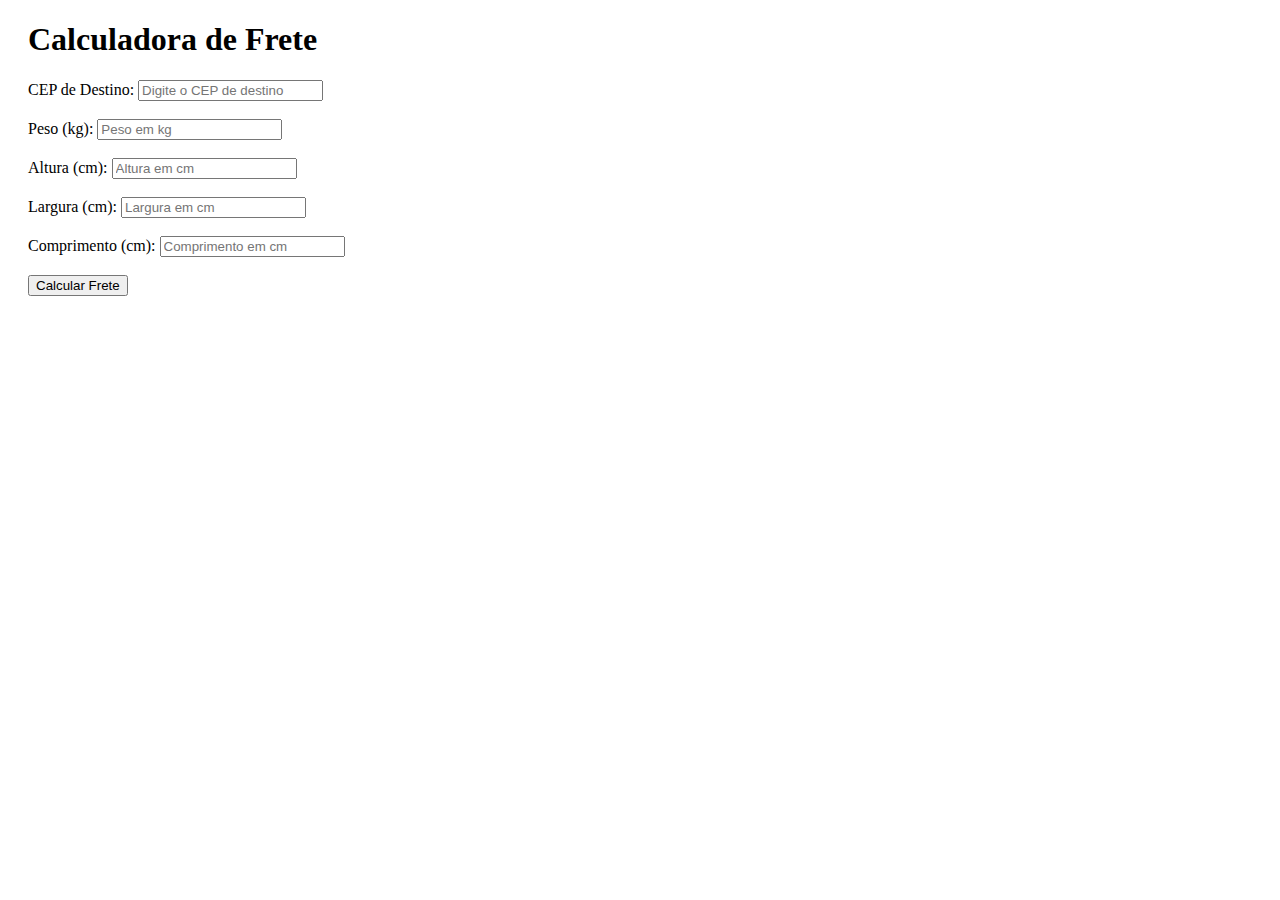
==== teste.html @ 180aedf5 "Update teste.html" ====
<!DOCTYPE html>
<html lang="pt-br">
<head>
    <meta charset="UTF-8">
    <meta name="viewport" content="width=device-width, initial-scale=1.0">
    <title>Calculadora de Frete</title>
    <script>
        async function calcularFrete() {
            const cepDestino = document.getElementById("cepDestino").value;
            const peso = parseFloat(document.getElementById("peso").value);
            const altura = parseFloat(document.getElementById("altura").value);
            const largura = parseFloat(document.getElementById("largura").value);
            const comprimento = parseFloat(document.getElementById("comprimento").value);

            if (!cepDestino || !peso || !altura || !largura || !comprimento) {
                alert("Por favor, preencha todos os campos.");
                return;
            }

            const cepOrigem = "01023050"; // CEP da loja (alterar conforme necessário)

            // URL para consultar os Correios
            const url = `http://ws.correios.com.br/calculador/CalcPrecoPrazo.asmx/CalcPrecoPrazo?nCdEmpresa=&sDsSenha=&nCdServico=04014,04510&sCepOrigem=${cepOrigem}&sCepDestino=${cepDestino}&nVlPeso=${peso}&nCdFormato=1&nVlComprimento=${comprimento}&nVlAltura=${altura}&nVlLargura=${largura}&nVlDiametro=0&sCdMaoPropria=N&nVlValorDeclarado=0&sCdAvisoRecebimento=N&StrRetorno=xml`;

            try {
                const response = await fetch(url);
                const data = await response.text(); // Dados em formato XML

                // Converte o XML para JSON
                const parser = new DOMParser();
                const xmlDoc = parser.parseFromString(data, "text/xml");
                const valorFrete = xmlDoc.getElementsByTagName("Valor")[0]?.textContent;

                if (valorFrete) {
                    document.getElementById("resultado").innerHTML = `Valor do frete: R$ ${valorFrete}`;
                } else {
                    document.getElementById("resultado").innerHTML = "Não foi possível calcular o frete.";
                }
            } catch (error) {
                console.error("Erro na requisição:", error);
                document.getElementById("resultado").innerHTML = "Erro ao calcular o frete.";
            }
        }
    </script>
</head>
<body>
    <div style="margin: 20px;">
        <h1>Calculadora de Frete</h1>

        <label for="cepDestino">CEP de Destino:</label>
        <input type="text" id="cepDestino" placeholder="Digite o CEP de destino"><br><br>

        <label for="peso">Peso (kg):</label>
        <input type="number" id="peso" placeholder="Peso em kg"><br><br>

        <label for="altura">Altura (cm):</label>
        <input type="number" id="altura" placeholder="Altura em cm"><br><br>

        <label for="largura">Largura (cm):</label>
        <input type="number" id="largura" placeholder="Largura em cm"><br><br>

        <label for="comprimento">Comprimento (cm):</label>
        <input type="number" id="comprimento" placeholder="Comprimento em cm"><br><br>

        <button onclick="calcularFrete()">Calcular Frete</button>

        <h2 id="resultado"></h2>
    </div>
</body>
</html>
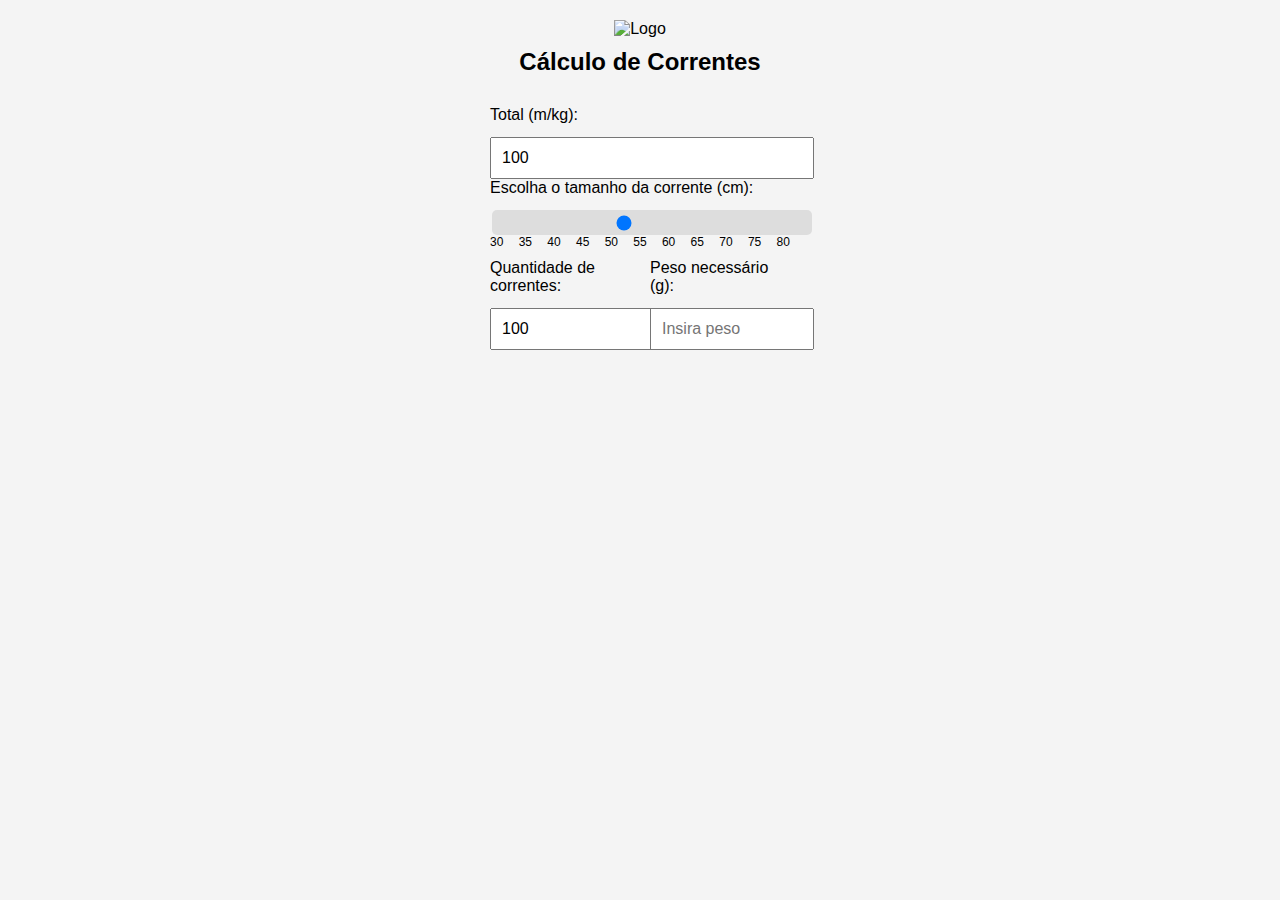
==== commit 87ed72f4: "Update teste.html" ====
--- a/teste.html
+++ b/teste.html
@@ -1,70 +1,162 @@
 <!DOCTYPE html>
-<html lang="pt-br">
+<html lang="en">
 <head>
-    <meta charset="UTF-8">
-    <meta name="viewport" content="width=device-width, initial-scale=1.0">
-    <title>Calculadora de Frete</title>
-    <script>
-        async function calcularFrete() {
-            const cepDestino = document.getElementById("cepDestino").value;
-            const peso = parseFloat(document.getElementById("peso").value);
-            const altura = parseFloat(document.getElementById("altura").value);
-            const largura = parseFloat(document.getElementById("largura").value);
-            const comprimento = parseFloat(document.getElementById("comprimento").value);
+  <meta charset="UTF-8">
+  <meta name="viewport" content="width=device-width, initial-scale=1.0">
+  <title>Cálculo de Correntes</title>
+  <style>
+    /* Estilos para o layout */
+    body {
+      font-family: Arial, sans-serif;
+      margin: 0;
+      padding: 20px;
+      background-color: #f4f4f4;
+    }
 
-            if (!cepDestino || !peso || !altura || !largura || !comprimento) {
-                alert("Por favor, preencha todos os campos.");
-                return;
-            }
+    header {
+      text-align: center;
+      margin-bottom: 30px;
+    }
 
-            const cepOrigem = "01023050"; // CEP da loja (alterar conforme necessário)
+    header img {
+      max-width: 100px;
+    }
 
-            // URL para consultar os Correios
-            const url = `http://ws.correios.com.br/calculador/CalcPrecoPrazo.asmx/CalcPrecoPrazo?nCdEmpresa=&sDsSenha=&nCdServico=04014,04510&sCepOrigem=${cepOrigem}&sCepDestino=${cepDestino}&nVlPeso=${peso}&nCdFormato=1&nVlComprimento=${comprimento}&nVlAltura=${altura}&nVlLargura=${largura}&nVlDiametro=0&sCdMaoPropria=N&nVlValorDeclarado=0&sCdAvisoRecebimento=N&StrRetorno=xml`;
+    header h2 {
+      margin-top: 10px;
+    }
 
-            try {
-                const response = await fetch(url);
-                const data = await response.text(); // Dados em formato XML
+    .container {
+      display: flex;
+      flex-direction: column;
+      align-items: center;
+      gap: 20px;
+    }
 
-                // Converte o XML para JSON
-                const parser = new DOMParser();
-                const xmlDoc = parser.parseFromString(data, "text/xml");
-                const valorFrete = xmlDoc.getElementsByTagName("Valor")[0]?.textContent;
+    .input-wrapper {
+      display: flex;
+      flex-direction: column;
+      align-items: flex-start;
+      width: 300px;
+    }
 
-                if (valorFrete) {
-                    document.getElementById("resultado").innerHTML = `Valor do frete: R$ ${valorFrete}`;
-                } else {
-                    document.getElementById("resultado").innerHTML = "Não foi possível calcular o frete.";
-                }
-            } catch (error) {
-                console.error("Erro na requisição:", error);
-                document.getElementById("resultado").innerHTML = "Erro ao calcular o frete.";
-            }
-        }
-    </script>
+    label {
+      margin-bottom: 8px;
+    }
+
+    .inline-group {
+      display: flex;
+      justify-content: space-between;
+      gap: 20px;
+      width: 300px;
+    }
+
+    .input-wrapper input,
+    .input-wrapper select {
+      padding: 10px;
+      font-size: 16px;
+      width: 100%;
+      margin-top: 5px;
+    }
+
+    /* Estilos para a régua */
+    .ruler-container {
+      position: relative;
+      width: 100%;
+      max-width: 500px;
+      margin: 0 auto;
+    }
+
+    input[type="range"] {
+      width: 100%;
+      -webkit-appearance: none;
+      height: 5px;
+      background: #ddd;
+      border-radius: 5px;
+      outline: none;
+      cursor: pointer;
+    }
+
+    input[type="range"]:focus {
+      background: #ccc;
+    }
+
+    .ruler {
+      position: absolute;
+      top: 30px;
+      width: 100%;
+      display: flex;
+      justify-content: space-between;
+      font-size: 12px;
+    }
+
+    .ruler span {
+      display: inline-block;
+    }
+
+    #resultado {
+      margin-top: 20px;
+      font-size: 18px;
+    }
+  </style>
 </head>
 <body>
-    <div style="margin: 20px;">
-        <h1>Calculadora de Frete</h1>
+  <header>
+    <img src="https://via.placeholder.com/100" alt="Logo">
+    <h2>Cálculo de Correntes</h2>
+  </header>
+  <div class="container">
+    <!-- Grupo 1: Peso por metro e Tamanho da corrente -->
+    <div class="group">
+      <div class="input-wrapper">
+        <label for="pesoPorMetro">Total (m/kg):</label>
+        <input type="number" id="pesoPorMetro" placeholder="Insira Total de metros por Kg" value="100" oninput="atualizarCalculos()">
+      </div>
+      <div class="input-wrapper">
+        <label for="tamanhoCorrente">Escolha o tamanho da corrente (cm):</label>
+        <div class="ruler-container">
+          <input type="range" id="tamanhoCorrente" min="30" max="80" step="5" value="50" oninput="atualizarCalculos()">
+          <div class="ruler">
+            <span>30</span><span>35</span><span>40</span><span>45</span><span>50</span><span>55</span><span>60</span><span>65</span><span>70</span><span>75</span><span>80</span>
+          </div>
+        </div>
+      </div>
+    </div>
 
-        <label for="cepDestino">CEP de Destino:</label>
-        <input type="text" id="cepDestino" placeholder="Digite o CEP de destino"><br><br>
+    <!-- Grupo 2: Quantidade e Peso -->
+    <div class="inline-group">
+      <div class="input-wrapper">
+        <label for="quantidadeCorrentes">Quantidade de correntes:</label>
+        <input type="number" id="quantidadeCorrentes" placeholder="Insira quantidade" value="100" oninput="atualizarPorQuantidade()">
+      </div>
+      <div class="input-wrapper">
+        <label for="pesoNecessario">Peso necessário (g):</label>
+        <input type="number" id="pesoNecessario" placeholder="Insira peso" oninput="atualizarPorPeso()">
+      </div>
+    </div>
 
-        <label for="peso">Peso (kg):</label>
-        <input type="number" id="peso" placeholder="Peso em kg"><br><br>
+    <div id="resultado"></div>
+  </div>
 
-        <label for="altura">Altura (cm):</label>
-        <input type="number" id="altura" placeholder="Altura em cm"><br><br>
+  <script>
+    function atualizarCalculos() {
+      const tamanhoCorrente = document.getElementById("tamanhoCorrente").value;
+      const resultadoDiv = document.getElementById("resultado");
 
-        <label for="largura">Largura (cm):</label>
-        <input type="number" id="largura" placeholder="Largura em cm"><br><br>
+      // Exemplo simples: Atualizar o tamanho selecionado na tela
+      resultadoDiv.innerHTML = `Tamanho da corrente selecionado: ${tamanhoCorrente} cm`;
+    }
 
-        <label for="comprimento">Comprimento (cm):</label>
-        <input type="number" id="comprimento" placeholder="Comprimento em cm"><br><br>
+    // Funções adicionais (se necessário) para cálculo de peso e quantidade
+    function atualizarPorQuantidade() {
+      // Aqui você pode adicionar a lógica para calcular com base na quantidade de correntes
+      console.log("Quantidade de correntes atualizada");
+    }
 
-        <button onclick="calcularFrete()">Calcular Frete</button>
-
-        <h2 id="resultado"></h2>
-    </div>
+    function atualizarPorPeso() {
+      // Aqui você pode adicionar a lógica para calcular com base no peso
+      console.log("Peso necessário atualizado");
+    }
+  </script>
 </body>
 </html>
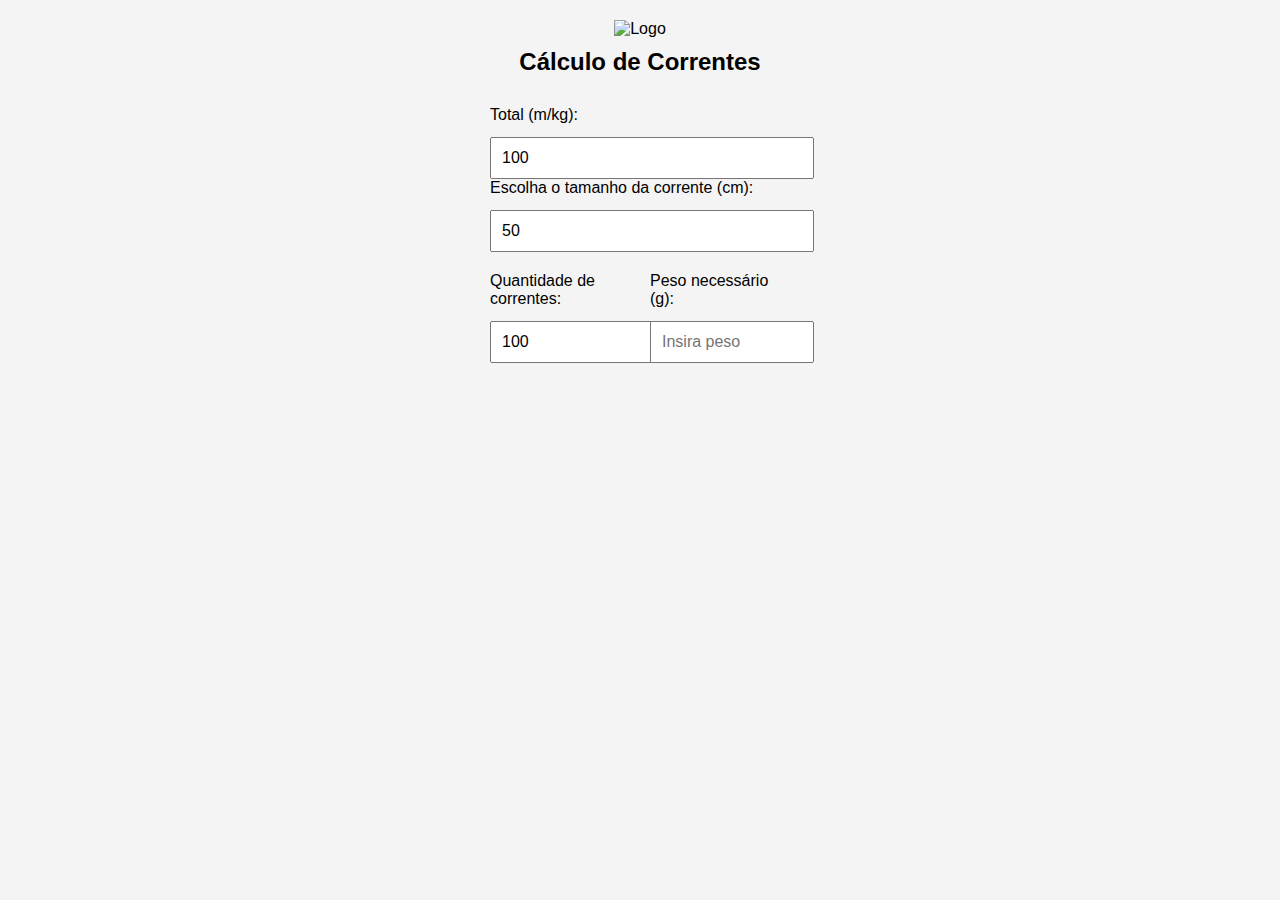
==== commit 1e1b4e45: "Atualizar o teste.html Digitando tamanho" ====
--- a/teste.html
+++ b/teste.html
@@ -51,47 +51,11 @@
       width: 300px;
     }
 
-    .input-wrapper input,
-    .input-wrapper select {
+    .input-wrapper input {
       padding: 10px;
       font-size: 16px;
       width: 100%;
       margin-top: 5px;
-    }
-
-    /* Estilos para a régua */
-    .ruler-container {
-      position: relative;
-      width: 100%;
-      max-width: 500px;
-      margin: 0 auto;
-    }
-
-    input[type="range"] {
-      width: 100%;
-      -webkit-appearance: none;
-      height: 5px;
-      background: #ddd;
-      border-radius: 5px;
-      outline: none;
-      cursor: pointer;
-    }
-
-    input[type="range"]:focus {
-      background: #ccc;
-    }
-
-    .ruler {
-      position: absolute;
-      top: 30px;
-      width: 100%;
-      display: flex;
-      justify-content: space-between;
-      font-size: 12px;
-    }
-
-    .ruler span {
-      display: inline-block;
     }
 
     #resultado {
@@ -114,12 +78,7 @@
       </div>
       <div class="input-wrapper">
         <label for="tamanhoCorrente">Escolha o tamanho da corrente (cm):</label>
-        <div class="ruler-container">
-          <input type="range" id="tamanhoCorrente" min="30" max="80" step="5" value="50" oninput="atualizarCalculos()">
-          <div class="ruler">
-            <span>30</span><span>35</span><span>40</span><span>45</span><span>50</span><span>55</span><span>60</span><span>65</span><span>70</span><span>75</span><span>80</span>
-          </div>
-        </div>
+        <input type="number" id="tamanhoCorrente" placeholder="Digite o tamanho (30-80 cm)" min="30" max="80" value="50" oninput="atualizarCalculos()">
       </div>
     </div>
 
@@ -143,20 +102,17 @@
       const tamanhoCorrente = document.getElementById("tamanhoCorrente").value;
       const resultadoDiv = document.getElementById("resultado");
 
-      // Exemplo simples: Atualizar o tamanho selecionado na tela
+      // Exibir o tamanho digitado na tela
       resultadoDiv.innerHTML = `Tamanho da corrente selecionado: ${tamanhoCorrente} cm`;
     }
 
-    // Funções adicionais (se necessário) para cálculo de peso e quantidade
     function atualizarPorQuantidade() {
-      // Aqui você pode adicionar a lógica para calcular com base na quantidade de correntes
       console.log("Quantidade de correntes atualizada");
     }
 
     function atualizarPorPeso() {
-      // Aqui você pode adicionar a lógica para calcular com base no peso
       console.log("Peso necessário atualizado");
     }
   </script>
 </body>
-</html>
+</html>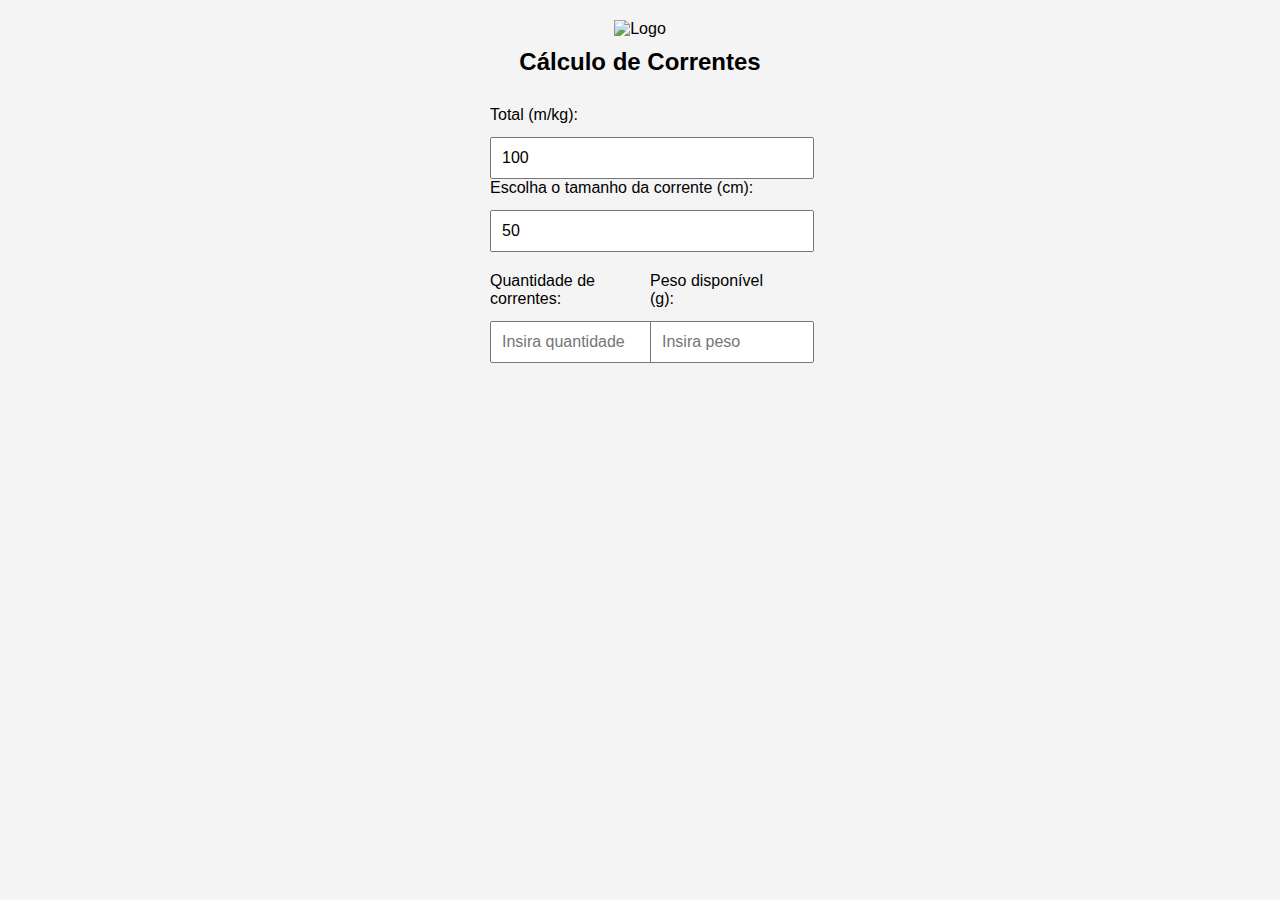
==== commit 14c0474c: "Atualizar o teste.html dinâmico" ====
--- a/teste.html
+++ b/teste.html
@@ -5,7 +5,6 @@
   <meta name="viewport" content="width=device-width, initial-scale=1.0">
   <title>Cálculo de Correntes</title>
   <style>
-    /* Estilos para o layout */
     body {
       font-family: Arial, sans-serif;
       margin: 0;
@@ -70,7 +69,6 @@
     <h2>Cálculo de Correntes</h2>
   </header>
   <div class="container">
-    <!-- Grupo 1: Peso por metro e Tamanho da corrente -->
     <div class="group">
       <div class="input-wrapper">
         <label for="pesoPorMetro">Total (m/kg):</label>
@@ -82,15 +80,14 @@
       </div>
     </div>
 
-    <!-- Grupo 2: Quantidade e Peso -->
     <div class="inline-group">
       <div class="input-wrapper">
         <label for="quantidadeCorrentes">Quantidade de correntes:</label>
-        <input type="number" id="quantidadeCorrentes" placeholder="Insira quantidade" value="100" oninput="atualizarPorQuantidade()">
+        <input type="number" id="quantidadeCorrentes" placeholder="Insira quantidade" oninput="calcularPeso()">
       </div>
       <div class="input-wrapper">
-        <label for="pesoNecessario">Peso necessário (g):</label>
-        <input type="number" id="pesoNecessario" placeholder="Insira peso" oninput="atualizarPorPeso()">
+        <label for="pesoNecessario">Peso disponível (g):</label>
+        <input type="number" id="pesoNecessario" placeholder="Insira peso" oninput="calcularQuantidade()">
       </div>
     </div>
 
@@ -99,20 +96,28 @@
 
   <script>
     function atualizarCalculos() {
-      const tamanhoCorrente = document.getElementById("tamanhoCorrente").value;
-      const resultadoDiv = document.getElementById("resultado");
-
-      // Exibir o tamanho digitado na tela
-      resultadoDiv.innerHTML = `Tamanho da corrente selecionado: ${tamanhoCorrente} cm`;
+      calcularPeso();
+      calcularQuantidade();
     }
 
-    function atualizarPorQuantidade() {
-      console.log("Quantidade de correntes atualizada");
+    function calcularPeso() {
+      const pesoPorMetro = parseFloat(document.getElementById("pesoPorMetro").value);
+      const tamanhoCorrente = parseFloat(document.getElementById("tamanhoCorrente").value) / 100; // Converter cm para metros
+      const quantidadeCorrentes = parseFloat(document.getElementById("quantidadeCorrentes").value);
+
+      if (!isNaN(pesoPorMetro) && !isNaN(tamanhoCorrente) && !isNaN(quantidadeCorrentes)) {
+        const pesoNecessario = (tamanhoCorrente / pesoPorMetro) * quantidadeCorrentes * 1000; // Converter para gramas
+        document.getElementById("pesoNecessario").value = pesoNecessario.toFixed(2);
+        document.getElementById("resultado").innerHTML = `Peso necessário para ${quantidadeCorrentes} correntes: ${pesoNecessario.toFixed(2)} g`;
+      }
     }
 
-    function atualizarPorPeso() {
-      console.log("Peso necessário atualizado");
-    }
-  </script>
-</body>
-</html>+    function calcularQuantidade() {
+      const pesoPorMetro = parseFloat(document.getElementById("pesoPorMetro").value);
+      const tamanhoCorrente = parseFloat(document.getElementById("tamanhoCorrente").value) / 100; // Converter cm para metros
+      const pesoDisponivel = parseFloat(document.getElementById("pesoNecessario").value);
+
+      if (!isNaN(pesoPorMetro) && !isNaN(tamanhoCorrente) && !isNaN(pesoDisponivel)) {
+        const quantidadeCorrentes = (pesoDisponivel / 1000) * pesoPorMetro / tamanhoCorrente;
+        document.getElementById("quantidadeCorrentes").value = Math.floor(quantidadeCorrentes);
+        document.getElementById("resultado").inner